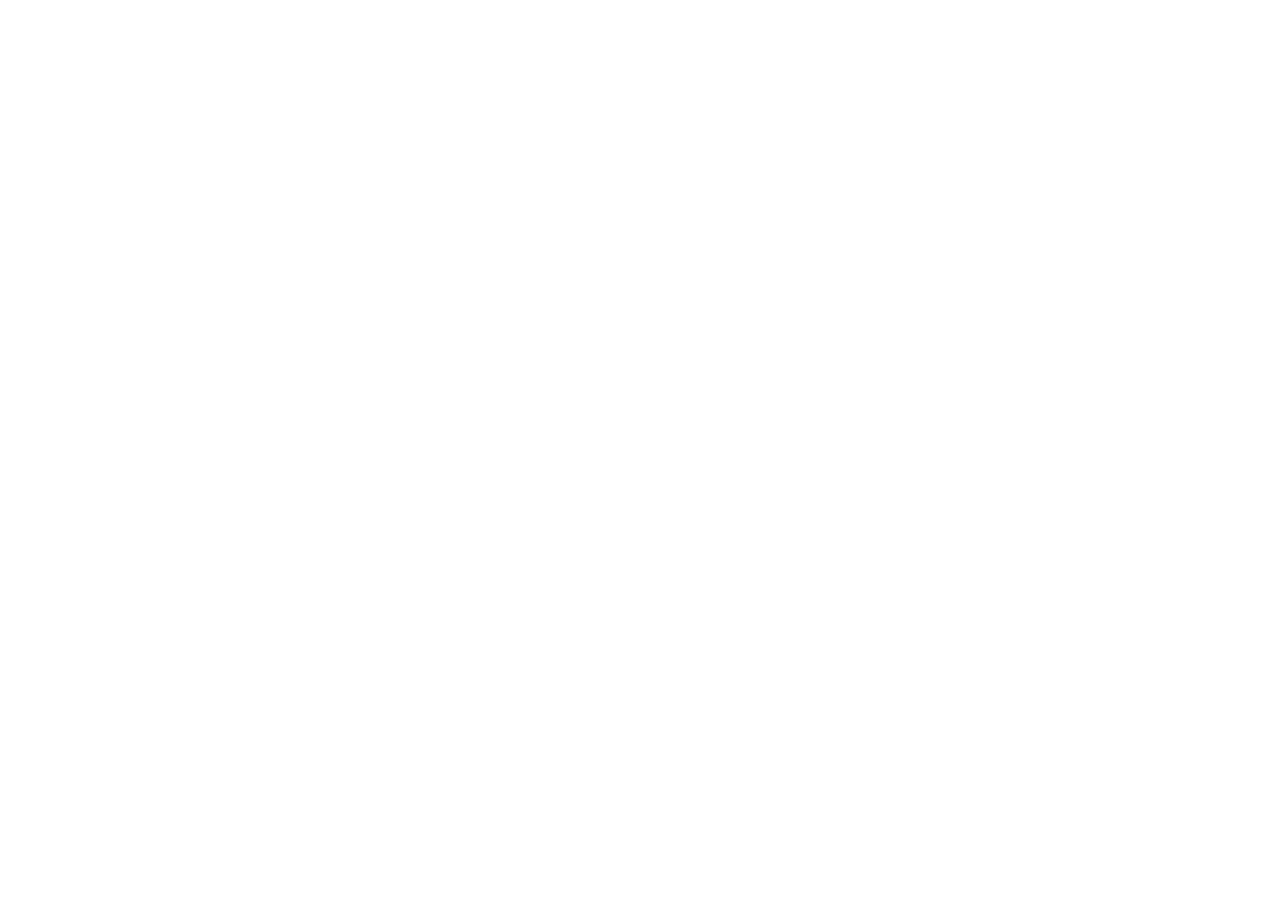
==== gameContent/choose/choose.html @ aeb4ce4d "Merge branch 'main' of https://github.com/Aka2210/Final-Project" ====
<!DOCTYPE html>

<html>
    <script src="https://code.jquery.com/jquery-3.6.4.js" integrity="sha256-a9jBBRygX1Bh5lt8GZjXDzyOB+bWve9EiO7tROUtj/E=" crossorigin="anonymous"></script>
    <head>
        <link rel="stylesheet" href ="style/game.css" type="text/css">
        <link rel="stylesheet" href ="../../style/game.css" type="text/css">
        <audio id="backgroundMusic" src="../../asset/sounds/backgroundMusic.mp3"></audio>
        <audio id="KeyboardSound" src="../../asset/sounds/KeyboardSound.mp3"></audio>
        <title>Final-Project</title>
        <meta charset="utf-8">
    </head>

    <body>
        
    </body>

    <script type="module" src = "src/function.js"></script>
    <script src = "src/script.js" type = "module"></script>
</html>
---- style/game.css ----
*{
    margin: 0px;
    padding: 0px;
    user-select: none;
    color: #b7b5b3;
    /* border: 3px solid red; */
    box-sizing: border-box;

    font-family: ‘Noto Sans TC’, sans-serif;
    font-weight:800; 
}

a {
    text-decoration: none;
}

img{
    -webkit-user-drag: none;
}

html, body{
    width: 100%;
    height: 100%;
    box-sizing: border-box;
}

input{
    background : none;
    border: none;
}

.email, .password, .passwordCheck{
    border: 3px solid black;
    border-radius: 5px;
}

.loginScreen, .signupScreen{
    width: 100%;
    height: 100%;
    display: flex;
    flex-flow: column wrap;
    justify-content: center;
    align-items: center;
}

input{
    margin: 10px;
}

.signup, .submit, .login{
    cursor: pointer;
    font-size: 20px;   
}

form{
    display: flex;
    flex-flow: column wrap;
    justify-content: center;
    align-items: center;
}
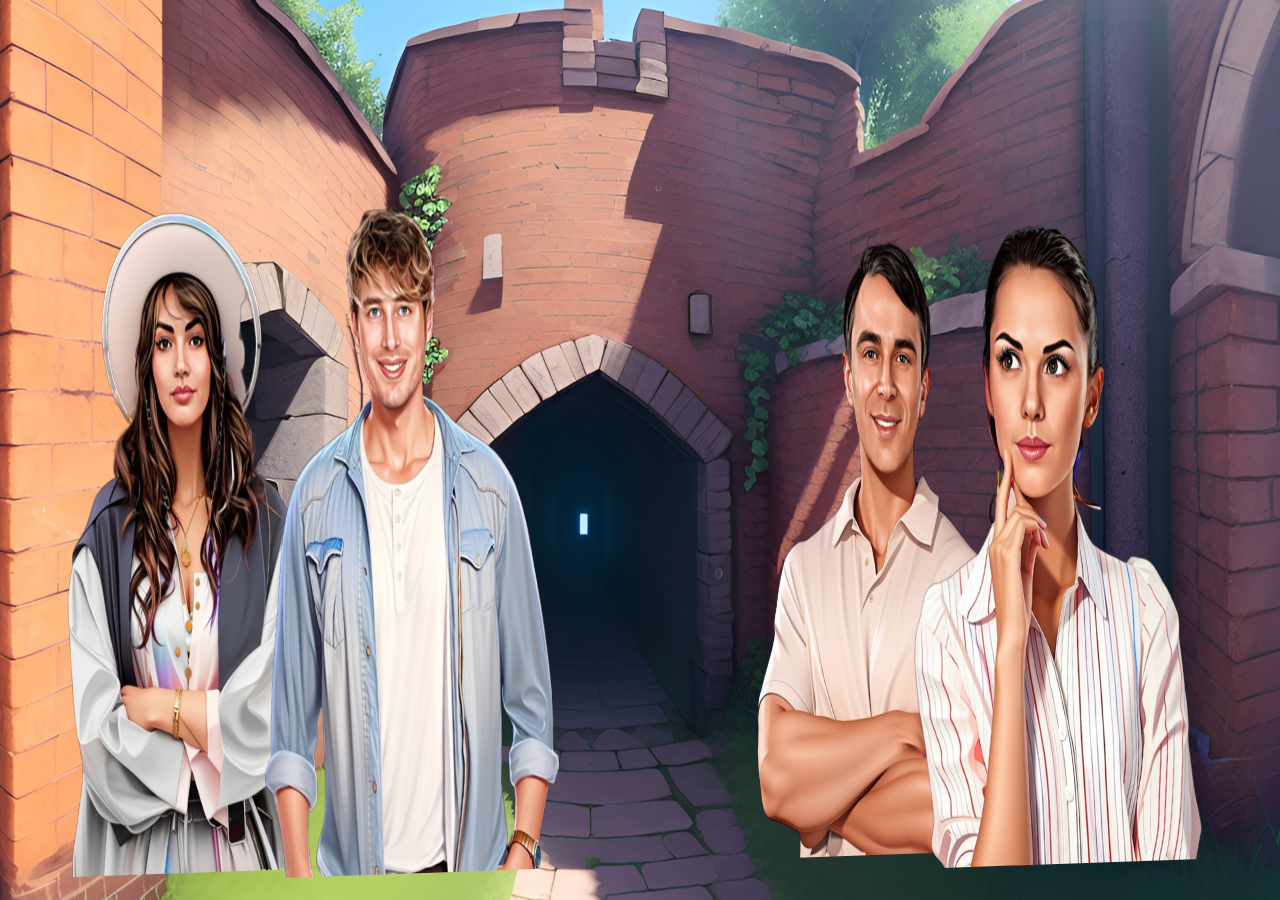
==== commit bca2a7a3: "挑選夥伴" ====
--- a/gameContent/choose/choose.html
+++ b/gameContent/choose/choose.html
@@ -12,7 +12,16 @@
     </head>
 
     <body>
+
+            <div class="chooseScr">
+                <img src="../../asset/imgs/Alina.png" alt="Alina" class="Alina">
+                <img src="../../asset/imgs/Brain.png" alt="Brain" class="Brain">
+                <img src="../../asset/imgs/mayorson.png" alt="mayorson" class="mayorson">
+                <img src="../../asset/imgs/kate.png" alt="kate" class="kate">
         
+        
+            </div>
+
     </body>
 
     <script type="module" src = "src/function.js"></script>
--- a/gameContent/choose/style/game.css
+++ b/gameContent/choose/style/game.css
@@ -0,0 +1,74 @@
+.chooseScr {
+    background-image: url(../../../asset/imgs/pickteam.png);
+    position: relative;
+    width: 100%;
+    height: 100%;
+    justify-content: center;
+    align-items: center;
+    background-size: 100% 100%;
+}
+
+img{
+    cursor: pointer;
+    z-index: 10;
+}
+
+img:hover{
+    transform: translateZ(50px);
+    transform: translateY(-5px);
+    transition: 0.5s;
+
+}
+
+.Alina{
+    width: 24%;
+    height: 74%;
+    position: absolute; 
+    overflow: hidden;
+    background-clip: content-box;  
+    top: 23%;
+    left: 2%;
+    transform: rotate(-2deg);
+}
+.mayorson{
+    width: 20%;
+    height: 70%;
+    position: absolute;   
+    top: 25%;
+    left: 58%;
+    transform: rotate(-2deg);
+}
+
+.kate{
+    width: 24%;
+    height: 74%;
+    position: absolute;   
+    top: 22%;
+    left: 70%;
+    transform: rotate(-2deg);
+}
+
+.Brain{
+    width: 25%;
+    height: 74%;
+    position: absolute;   
+    top: 23%;
+    left: 20%;
+    transform: rotate(-2deg);
+}
+
+.book2{
+    width: 15%;  
+    height: 20%;   
+    position: absolute;   
+    top: 28%;   
+    left: 12%;
+}
+
+.Next{
+    width: 10%;  
+    height: 5%;   
+    position: fixed;
+    right: 0px;
+    bottom: 10px;   
+}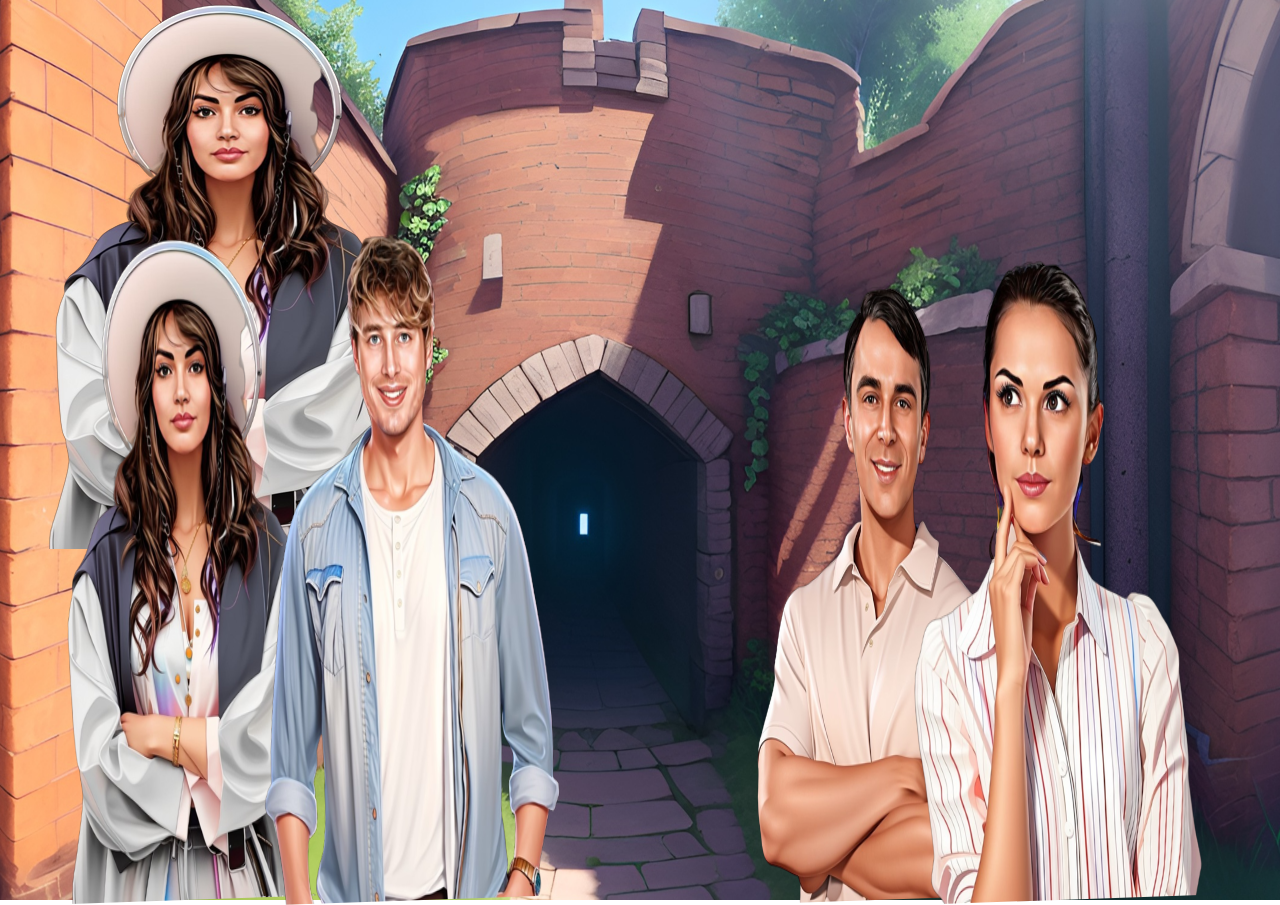
==== commit f8573888: "Finish bad ending 、 maze dialogue" ====
--- a/gameContent/choose/choose.html
+++ b/gameContent/choose/choose.html
@@ -3,9 +3,9 @@
 <html>
     <script src="https://code.jquery.com/jquery-3.6.4.js" integrity="sha256-a9jBBRygX1Bh5lt8GZjXDzyOB+bWve9EiO7tROUtj/E=" crossorigin="anonymous"></script>
     <head>
+        <link rel="stylesheet" href ="../../style/game.css" type="text/css">
         <link rel="stylesheet" href ="style/game.css" type="text/css">
-        <link rel="stylesheet" href ="../../style/game.css" type="text/css">
-        <audio id="backgroundMusic" src="../../asset/sounds/backgroundMusic.mp3"></audio>
+        <audio id="backgroundMusic" src="../../asset/sounds/choose.mp3"></audio>
         <audio id="KeyboardSound" src="../../asset/sounds/KeyboardSound.mp3"></audio>
         <title>Final-Project</title>
         <meta charset="utf-8">
@@ -13,13 +13,30 @@
 
     <body>
 
-            <div class="chooseScr">
-                <img src="../../asset/imgs/Alina.png" alt="Alina" class="Alina">
-                <img src="../../asset/imgs/Brain.png" alt="Brain" class="Brain">
-                <img src="../../asset/imgs/mayorson.png" alt="mayorson" class="mayorson">
-                <img src="../../asset/imgs/kate.png" alt="kate" class="kate">
-        
-        
+            <div class="chooseScreen">
+                <div class="character">
+                    <img src="../../asset/imgs/Alina.png" alt="Alina" class="Alina">
+                    <img src="../../asset/imgs/Brain.png" alt="Brain" class="Brain">
+                    <img src="../../asset/imgs/mayorson.png" alt="mayorson" class="mayorson">
+                    <img src="../../asset/imgs/kate.png" alt="kate" class="kate">
+                </div>
+
+                <div class="MessageScreen">
+                    <img src="../../asset/imgs/Alina.png" alt="Alina" class="MessageCharacter donotTransform">
+                    
+                    <div class="Message">
+                        <h1 class="MessageText">
+                        </h1>
+                        
+                        <div class="MessageBTN">
+                            <div class="Close">
+                            </div>
+
+                            <div class="Check">
+                            </div>
+                        </div>
+                    </div>
+                </div>
             </div>
 
     </body>
--- a/style/game.css
+++ b/style/game.css
@@ -32,6 +32,8 @@
 .email, .password, .passwordCheck{
     border: 3px solid black;
     border-radius: 5px;
+    color: black;
+    background: white;
 }
 
 .loginScreen, .signupScreen{
@@ -49,7 +51,10 @@
 
 .signup, .submit, .login{
     cursor: pointer;
-    font-size: 20px;   
+    font-size: 20px;
+    padding: 10px;
+    background-color: black;
+    border-radius: 10px;   
 }
 
 form{
@@ -57,4 +62,33 @@
     flex-flow: column wrap;
     justify-content: center;
     align-items: center;
+}
+
+.donotTransform:hover{
+    transform: none;
+}
+
+.reset, .home{
+    color: #4c3616;
+    font-size: 50px;
+}
+
+.reset{
+    margin-right: 2%;
+}
+
+.home{
+    margin-left: 2%;
+}
+
+.resetScreen{
+    display: flex;
+    justify-content: center;
+    align-items: center;
+    background-color: #8b2127;
+    cursor: pointer;
+    position: fixed;
+    bottom: 20%;
+    width: 100%;
+    z-index: 10000;
 }--- a/gameContent/choose/style/game.css
+++ b/gameContent/choose/style/game.css
@@ -1,4 +1,8 @@
-.chooseScr {
+html{
+    overflow-y: hidden;
+}
+
+.chooseScreen {
     background-image: url(../../../asset/imgs/pickteam.png);
     position: relative;
     width: 100%;
@@ -26,7 +30,7 @@
     position: absolute; 
     overflow: hidden;
     background-clip: content-box;  
-    top: 23%;
+    bottom: 0%;
     left: 2%;
     transform: rotate(-2deg);
 }
@@ -34,7 +38,7 @@
     width: 20%;
     height: 70%;
     position: absolute;   
-    top: 25%;
+    bottom: 0%;
     left: 58%;
     transform: rotate(-2deg);
 }
@@ -43,7 +47,7 @@
     width: 24%;
     height: 74%;
     position: absolute;   
-    top: 22%;
+    bottom: 0%;
     left: 70%;
     transform: rotate(-2deg);
 }
@@ -52,23 +56,66 @@
     width: 25%;
     height: 74%;
     position: absolute;   
-    top: 23%;
+    bottom: 0%;
     left: 20%;
     transform: rotate(-2deg);
 }
 
-.book2{
-    width: 15%;  
-    height: 20%;   
-    position: absolute;   
-    top: 28%;   
-    left: 12%;
+.chooseMessageScreen{
+    display: none;
+    justify-content: center;
+    align-items: end;
+    width: 100%;
+    height: 100%;
 }
 
-.Next{
-    width: 10%;  
-    height: 5%;   
-    position: fixed;
-    right: 0px;
-    bottom: 10px;   
+.chooseMessage{
+    display: flex;
+    justify-content: end;
+    align-items: center;
+    flex-flow: column wrap;
+    margin-bottom: 1%;
+    background-color: #fdf67e;
+    width: 60%;
+    height: 30%;
+    border-radius: 10px;
+}
+
+.chooseMessageBTN{
+    height: 30%;
+    width: 100%;
+    display: flex;
+}
+
+.chooseMessageText{
+    cursor: pointer;
+    height: 70%;
+    width: 80%;
+    padding: 1%;
+}
+
+.chooseCheck, .chooseClose{
+    font-size: 25px;
+    box-sizing: none;
+    border-radius: 10px;
+    margin: 1%;
+    border: 3px solid #4c3616;
+    display: flex;
+    justify-content: center;
+    align-items: center;
+    cursor: pointer;
+    flex: 1;
+}
+
+.chooseCheck:hover, .chooseClose:hover{
+    background-color: gray;
+    transition: 0.2s;
+}
+
+.character{
+    display: flex;
+}
+
+.chooseCharacter:hover{
+    transform: none;
 }